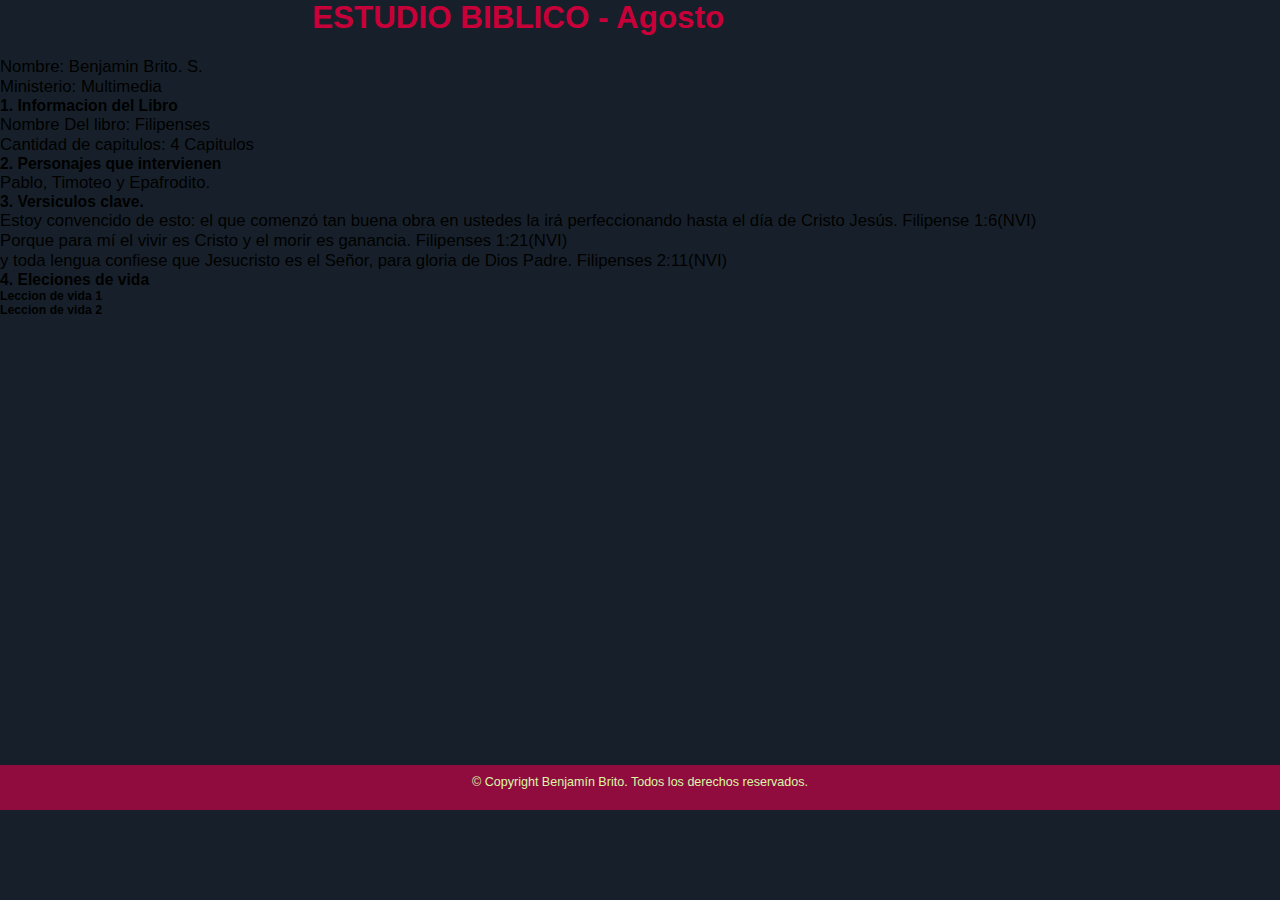
==== lectura.html @ 74b8d833 "crear y se agreagar la tarea espcial de lectura de filipenses en agosto 2024" ====
<!DOCTYPE html>
<html lang="en">

<head>

    <!-- Google tag (gtag.js) -->
    <script async src="https://www.googletagmanager.com/gtag/js?id=G-XTVBQSL7W5"></script>
    <script>
        window.dataLayer = window.dataLayer || [];
        function gtag() { dataLayer.push(arguments); }
        gtag('js', new Date());

        gtag('config', 'G-XTVBQSL7W5');
    </script>

    <meta charset="UTF-8">
    <meta http-equiv="X-UA-Compatible" content="IE=edge">
    <meta name="viewport" content="width=device-width, initial-scale=1.0">
    <title>Benjamin Brito</title>
    <link rel="stylesheet" href="./styles/style.css">
    <link rel="stylesheet" href="./styles/tablet.css" media="screen and (min-width:600px)">
    <link rel="stylesheet" href="./styles/desktop.css" media="screen and (min-width:800px)">
</head>

<body>
    <header>
    </header>
    <main class="main">
        <section class="container">
            <article>
                <h1>ESTUDIO BIBLICO - Agosto </h1>
            </article>
            <article>
                <p class="info">Nombre: Benjamin Brito. S.</p>
                <p class="info">Ministerio: Multimedia</p>
            </article>
            <article>
                <h2>1. Informacion del Libro</h2>
                <p>Nombre Del libro: Filipenses</p>
                <p>Cantidad de capitulos: 4 Capitulos</p>
            </article>
            <article>
                <h2>2. Personajes que intervienen</h2>
                <p> Pablo, Timoteo y Epafrodito.</p>
            </article>
            <article>
                <h2>3. Versiculos clave. </h2>
                <p class="cita">Estoy convencido de esto: el que comenzó tan buena obra en ustedes la irá perfeccionando hasta el día de Cristo Jesús.
                    Filipense 1:6(NVI)
                    </p>
                <p class="cita">Porque para mí el vivir es Cristo y el morir es ganancia.
                    Filipenses 1:21(NVI)</p>
                <p class="cita">y toda lengua confiese que Jesucristo es el Señor, para gloria de Dios Padre.
                    Filipenses 2:11(NVI)
                    </p>
            </article>
            <article>
                <h2>4. Eleciones de vida</h2>
                <h3>Leccion de vida 1</h3>
                <h3>Leccion de vida 2</h3>
            </article>

        </section>
    </main>
    
    <footer>
        <div class="footer-container">
            <p>© Copyright Benjamín Brito. Todos los derechos reservados.</p>
        </div>
    </footer>

</body>

</html>
---- styles/style.css ----
* {
    box-sizing: border-box;
    margin: 0;
    padding: 0;
}
html{
    font-size: 65.4%;
    font-family: 'Franklin Gothic Medium', 'Arial Narrow', Arial, sans-serif; 
}

:root{
    --background-color :#17202A ;
    --text-color: aliceblue;
    --more-color: #FFC300;
    --aside-bar-color: #FF5733;
    --nav-bar-color: #C70039;
    --footer-color: #900C3F;
    --nav-text-color: #DAF7A6; 
}

body {
    background-color: var(--background-color);
}

p{
    font-size: 1.6rem;
}

.main{
    height: 90vh;
    display: flex;
    flex-direction: column;
    margin-left: 1rem;
    margin-right: 1rem;
}

.aside-bar {
    background-color: #FF573350 ;
    margin: 0;
}

.aside-bar section p {
    color: var(--text-color);
}

h1{
    font-size: 3rem;
    text-align: center;
    color: var(--nav-bar-color);
    margin-bottom: 2rem;
}

.nav-bar {
    font-size: 1.5rem;
    display: flex;
    justify-content: space-between;
    height: 3rem;
    background-color: var(--background-color);
    border: 5rem;
}

.nav-bar li {
    display: inline-block;
    margin-right:6px;

}
.nav-bar a {
    text-decoration: none;
    color: var(--more-color);
}

/* .nav-bar li ::before {
    content: " | ";
    color: var(--nav-bar-color);
} */

li{
    display: inline-block;
}

a{
    text-decoration: none;
}

/* 
p {
    color: antiquewhite;
    font-family: 'Franklin Gothic Medium', 'Arial Narrow', Arial, sans-serif;
    font-size: 2rem;
    background: url();
    -webkit-background-clip: text; 
} */

.main-content p {
    font-family:'Times New Roman', Times, serif;
    text-align: justify;
    color: var(--text-color);
}

footer {
    background-color: var(--footer-color);
    height: 10vh;
}

.footer-container {
    display: flex;
    justify-content: center;
}

.footer-container p{
    margin-top: .5rem;
    color: var(--nav-text-color);
    font-size: 1.2rem;
    text-align: center;
}


.nav-bar li :hover {
    color: var(--nav-bar-color);
}
---- styles/tablet.css ----
.main{
    height: 94vh;
}
---- styles/desktop.css ----
.nav-bar {
    justify-content: center;
    margin-top: 5rem;
    margin-bottom: 1rem;
    font-size: 1.6rem;
}
.nav-bar li {
    margin-right: 2rem;
    margin-left: 2rem;
    
}
.main{
    height: 85vh;
    display: flex;
    flex-direction: row;
    margin: 0;
}

.main-content{
    margin: 2rem;
    width: 80%;
}

.aside-bar{
    width: 20%;
    margin-bottom: 1rem;
    margin-right: 1rem;
}

.aside-bar section {
    margin: 2rem;
}


footer {
    background-color: var(--footer-color);
    height: 5vh;
}


.footer-container p{
    margin-top: 1rem;
}
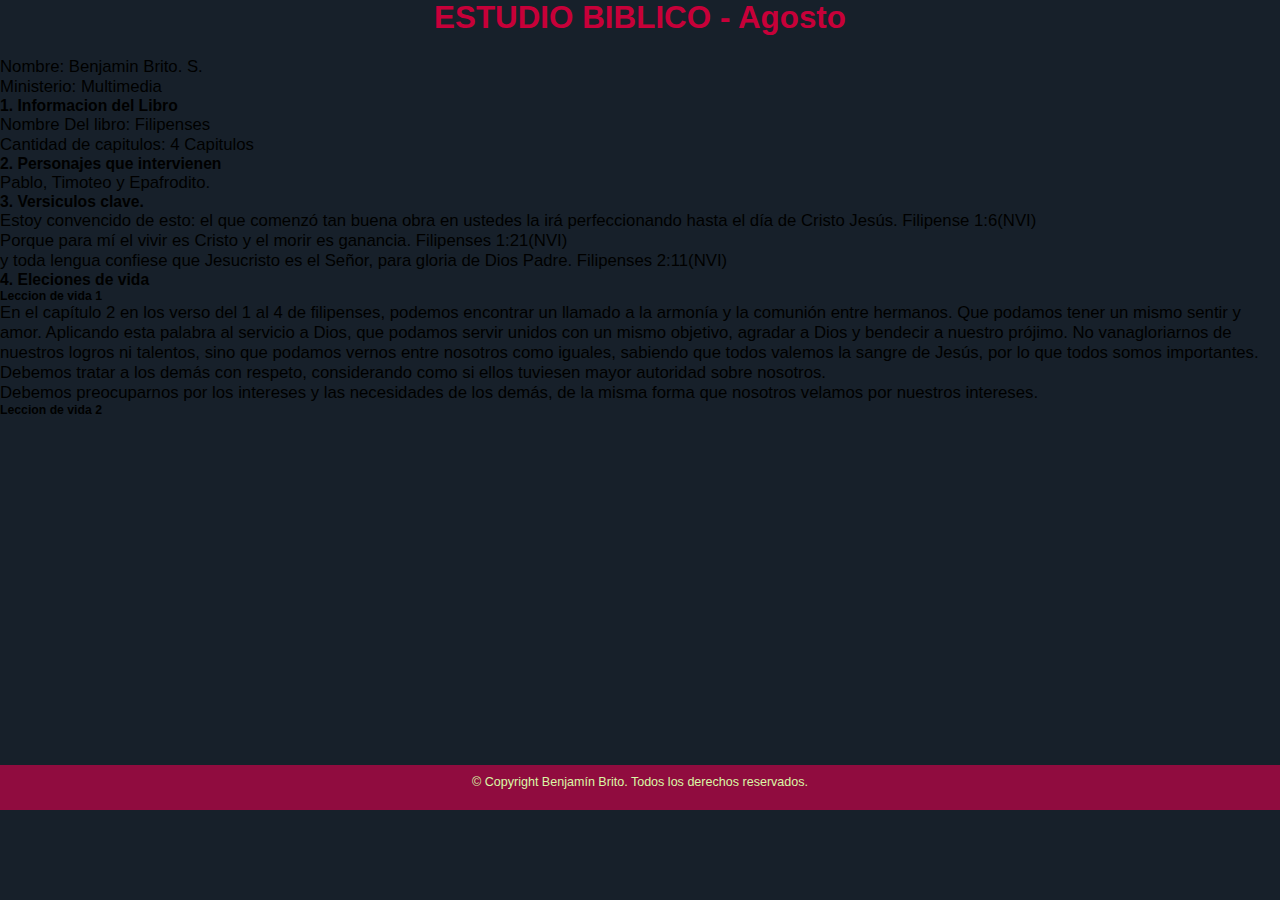
==== commit 0b95fe55: "leccion 1" ====
--- a/lectura.html
+++ b/lectura.html
@@ -45,24 +45,35 @@
             </article>
             <article>
                 <h2>3. Versiculos clave. </h2>
-                <p class="cita">Estoy convencido de esto: el que comenzó tan buena obra en ustedes la irá perfeccionando hasta el día de Cristo Jesús.
+                <p class="cita">Estoy convencido de esto: el que comenzó tan buena obra en ustedes la irá perfeccionando
+                    hasta el día de Cristo Jesús.
                     Filipense 1:6(NVI)
-                    </p>
+                </p>
                 <p class="cita">Porque para mí el vivir es Cristo y el morir es ganancia.
                     Filipenses 1:21(NVI)</p>
                 <p class="cita">y toda lengua confiese que Jesucristo es el Señor, para gloria de Dios Padre.
                     Filipenses 2:11(NVI)
-                    </p>
+                </p>
             </article>
             <article>
                 <h2>4. Eleciones de vida</h2>
                 <h3>Leccion de vida 1</h3>
+                <p>En el capítulo 2 en los verso del 1 al 4 de filipenses, podemos encontrar un llamado a la armonía y
+                    la comunión entre hermanos. Que podamos tener un mismo sentir y amor. Aplicando esta palabra al
+                    servicio a Dios, que podamos servir unidos con un mismo objetivo, agradar a Dios y bendecir a
+                    nuestro prójimo. No vanagloriarnos de nuestros logros ni talentos, sino que podamos vernos entre
+                    nosotros como iguales, sabiendo que todos valemos la sangre de Jesús, por lo que todos somos
+                    importantes. Debemos tratar a los demás con respeto, considerando como si ellos tuviesen mayor
+                    autoridad sobre nosotros.
+                </p>
+                <p>Debemos preocuparnos por los intereses y las necesidades de los demás, de la misma forma que nosotros
+                    velamos por nuestros intereses.</p>
                 <h3>Leccion de vida 2</h3>
             </article>
 
         </section>
     </main>
-    
+
     <footer>
         <div class="footer-container">
             <p>© Copyright Benjamín Brito. Todos los derechos reservados.</p>
@@ -71,4 +82,4 @@
 
 </body>
 
-</html>
+</html>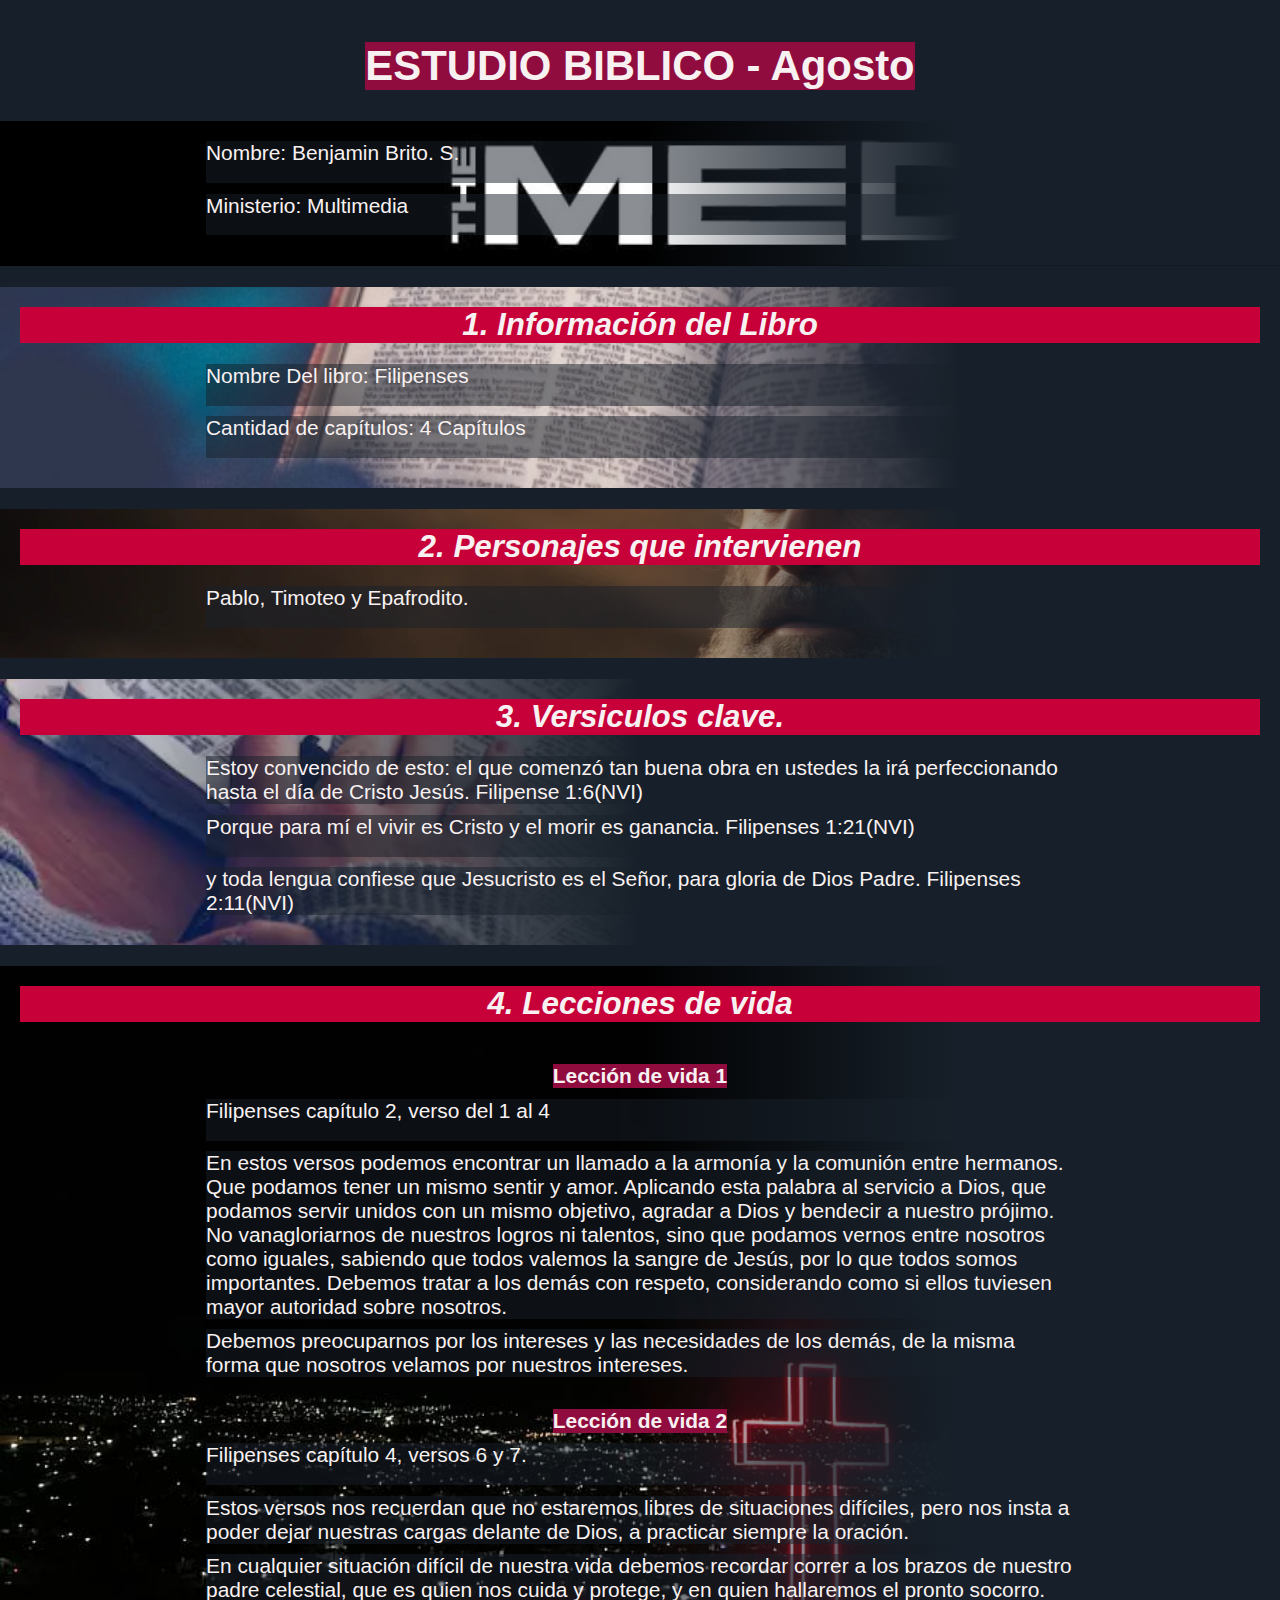
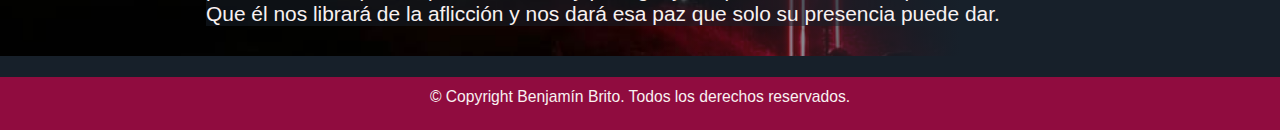
==== commit 2327197b: "proyecto casi finalizado de pagina lectura" ====
--- a/lectura.html
+++ b/lectura.html
@@ -4,19 +4,19 @@
 <head>
 
     <!-- Google tag (gtag.js) -->
-    <script async src="https://www.googletagmanager.com/gtag/js?id=G-XTVBQSL7W5"></script>
+    <script async src="https://www.googletagmanager.com/gtag/js?id=G-ZY5318JCYZ"></script>
     <script>
         window.dataLayer = window.dataLayer || [];
         function gtag() { dataLayer.push(arguments); }
         gtag('js', new Date());
 
-        gtag('config', 'G-XTVBQSL7W5');
+        gtag('config', 'G-ZY5318JCYZ');
     </script>
 
     <meta charset="UTF-8">
     <meta http-equiv="X-UA-Compatible" content="IE=edge">
     <meta name="viewport" content="width=device-width, initial-scale=1.0">
-    <title>Benjamin Brito</title>
+    <title>Lectura THE</title>
     <link rel="stylesheet" href="./styles/style.css">
     <link rel="stylesheet" href="./styles/tablet.css" media="screen and (min-width:600px)">
     <link rel="stylesheet" href="./styles/desktop.css" media="screen and (min-width:800px)">
@@ -27,23 +27,23 @@
     </header>
     <main class="main">
         <section class="container">
-            <article>
+            <article class="h1-container">
                 <h1>ESTUDIO BIBLICO - Agosto </h1>
             </article>
-            <article>
+            <article class="img-media" class="h2-container">
                 <p class="info">Nombre: Benjamin Brito. S.</p>
                 <p class="info">Ministerio: Multimedia</p>
             </article>
-            <article>
-                <h2>1. Informacion del Libro</h2>
+            <article class="img-info" class="h2-container">
+                <h2>1. Información del Libro</h2>
                 <p>Nombre Del libro: Filipenses</p>
-                <p>Cantidad de capitulos: 4 Capitulos</p>
+                <p>Cantidad de capítulos: 4 Capítulos</p>
             </article>
-            <article>
+            <article  class="img-personaje" class="h2-container"  >
                 <h2>2. Personajes que intervienen</h2>
                 <p> Pablo, Timoteo y Epafrodito.</p>
             </article>
-            <article>
+            <article  class="img-textos-biblia" class="h2-container"  >
                 <h2>3. Versiculos clave. </h2>
                 <p class="cita">Estoy convencido de esto: el que comenzó tan buena obra en ustedes la irá perfeccionando
                     hasta el día de Cristo Jesús.
@@ -55,30 +55,40 @@
                     Filipenses 2:11(NVI)
                 </p>
             </article>
-            <article>
-                <h2>4. Eleciones de vida</h2>
-                <h3>Leccion de vida 1</h3>
-                <p>En el capítulo 2 en los verso del 1 al 4 de filipenses, podemos encontrar un llamado a la armonía y
-                    la comunión entre hermanos. Que podamos tener un mismo sentir y amor. Aplicando esta palabra al
-                    servicio a Dios, que podamos servir unidos con un mismo objetivo, agradar a Dios y bendecir a
-                    nuestro prójimo. No vanagloriarnos de nuestros logros ni talentos, sino que podamos vernos entre
-                    nosotros como iguales, sabiendo que todos valemos la sangre de Jesús, por lo que todos somos
-                    importantes. Debemos tratar a los demás con respeto, considerando como si ellos tuviesen mayor
-                    autoridad sobre nosotros.
+            <article class="img-leccion"  class="h2-container" >
+                <h2>4. Lecciones de vida</h2>
+
+                <h3>Lección de vida 1</h3>
+                <p>Filipenses capítulo 2, verso del 1 al 4 </p>
+                <p>
+                    En estos versos podemos encontrar un llamado a la armonía y la comunión entre hermanos. Que podamos
+                    tener un mismo sentir y amor. Aplicando esta palabra al servicio a Dios, que podamos servir unidos
+                    con un mismo objetivo, agradar a Dios y bendecir a nuestro prójimo. No vanagloriarnos de nuestros
+                    logros ni talentos, sino que podamos vernos entre nosotros como iguales, sabiendo que todos valemos
+                    la sangre de Jesús, por lo que todos somos importantes. Debemos tratar a los demás con respeto,
+                    considerando como si ellos tuviesen mayor autoridad sobre nosotros.
                 </p>
                 <p>Debemos preocuparnos por los intereses y las necesidades de los demás, de la misma forma que nosotros
                     velamos por nuestros intereses.</p>
-                <h3>Leccion de vida 2</h3>
+
+                <h3>Lección de vida 2</h3>
+                <p>Filipenses capítulo 4, versos 6 y 7. </p>
+                <p>Estos versos nos recuerdan que no estaremos libres de situaciones difíciles, pero nos insta a poder
+                    dejar nuestras cargas delante de Dios, a practicar siempre la oración.
+                </p>
+                <p>En cualquier situación difícil de nuestra vida debemos recordar correr a los brazos de nuestro padre
+                    celestial, que es quien nos cuida y protege, y en quien hallaremos el pronto socorro. Que él nos
+                    librará de la aflicción y nos dará esa paz que solo su presencia puede dar.</p>
             </article>
 
         </section>
+
+        <footer>
+            <div class="footer-container">
+                <p>© Copyright Benjamín Brito. Todos los derechos reservados.</p>
+            </div>
+        </footer>
     </main>
-
-    <footer>
-        <div class="footer-container">
-            <p>© Copyright Benjamín Brito. Todos los derechos reservados.</p>
-        </div>
-    </footer>
 
 </body>
 
--- a/styles/style.css
+++ b/styles/style.css
@@ -3,118 +3,223 @@
     margin: 0;
     padding: 0;
 }
+
 html{
     font-size: 65.4%;
-    font-family: 'Franklin Gothic Medium', 'Arial Narrow', Arial, sans-serif; 
-}
-
-:root{
-    --background-color :#17202A ;
-    --text-color: aliceblue;
-    --more-color: #FFC300;
-    --aside-bar-color: #FF5733;
-    --nav-bar-color: #C70039;
-    --footer-color: #900C3F;
-    --nav-text-color: #DAF7A6; 
-}
-
-body {
-    background-color: var(--background-color);
+    font-family: 'Franklin Gothic Medium', 'Arial Narrow', Arial, sans-serif;
+}
+
+body{
+    background-color: #17202A;
+}
+
+.main{
+    margin-top: 2rem;
 }
 
 p{
-    font-size: 1.6rem;
-}
-
-.main{
-    height: 90vh;
-    display: flex;
-    flex-direction: column;
+    font-size: 2rem;
+    width: 70%;
+    min-height: 4rem;
+    color: #F8F1F1;
+    margin-bottom: 1rem;
+
+    background-color: rgba(23, 32, 42, 0.5); /* Color con 50% de transparencia */
+}
+
+
+article{
+    margin: 1rem;
+}
+
+h1{
+    font-size: 4rem;
+    color: #F8F1F1;
+    text-align:center;
+    background-color: #900C3F;
+    margin-bottom: 1rem;
+}
+
+h2{
+    font-style: italic;
+    font-size: 3rem;
+    color: #F8F1F1;
+    text-align: center;
+    margin: 0;
+    margin-bottom: 2rem;
+    background-color: #C70039;
+    width: 100%; /* Hace que el h2 ocupe todo el ancho de la pantalla */
+}
+
+h3{
+    font-family: 'Gill Sans', 'Gill Sans MT', Calibri, 'Trebuchet MS', sans-serif;
+    font-size: 2rem;
+    color: #F8F1F1;
+    text-align:center;
+    margin-bottom: 1rem;
+    margin-top: 2rem;
+    background-color: #900C3F;
+}
+
+.h1-container{
+    display: flex;
+    justify-content: center;
+    align-items: center;
+    flex-direction: column;
+    margin: 0;
+    margin-top: 2rem;
+    margin-bottom: 2rem;
+    width: 100%;
+}
+
+.h2-container{
+    display: flex;
+    justify-content: center;
+    align-items: center;
+    flex-direction: column;
+    margin: 0;
+    margin-bottom: 2rem;
+    width: 100%;
+}
+
+.container{
+    display: flex;
+    justify-content: center;
+    align-items: center;
+    flex-direction: column;
+    margin-bottom: 0rem;
+}
+footer{
+    display: flex;
+    justify-content:center;
+    align-items: center;
+    width: 100%;
+    margin: 0;
+}
+
+.footer-container {
+    display: flex;
+    justify-content:center;
+    align-items: center;
+    background-color: #900C3F;
+    width: 100%;
+    margin: 0;
+}
+
+.footer-container p{ 
+    font-family:'Gill Sans', 'Gill Sans MT', Calibri, 'Trebuchet MS', sans-serif;
+    font-size: 1.5rem;
+    color: #F8F1F1;
+    text-align:center;
+    margin: 0;
+    margin-top: 1rem;
+    margin-bottom: 0;
+    background-color: #900C3F;
+}
+
+.imagenes-contacto{
+    display: flex;
+    justify-content: center;
+}
+
+img {
+    height: 50px;
     margin-left: 1rem;
     margin-right: 1rem;
-}
-
-.aside-bar {
-    background-color: #FF573350 ;
-    margin: 0;
-}
-
-.aside-bar section p {
-    color: var(--text-color);
-}
-
-h1{
-    font-size: 3rem;
-    text-align: center;
-    color: var(--nav-bar-color);
-    margin-bottom: 2rem;
-}
-
-.nav-bar {
-    font-size: 1.5rem;
-    display: flex;
-    justify-content: space-between;
-    height: 3rem;
-    background-color: var(--background-color);
-    border: 5rem;
-}
-
-.nav-bar li {
-    display: inline-block;
-    margin-right:6px;
-
-}
-.nav-bar a {
-    text-decoration: none;
-    color: var(--more-color);
-}
-
-/* .nav-bar li ::before {
-    content: " | ";
-    color: var(--nav-bar-color);
-} */
-
-li{
-    display: inline-block;
-}
-
-a{
-    text-decoration: none;
-}
-
-/* 
-p {
-    color: antiquewhite;
-    font-family: 'Franklin Gothic Medium', 'Arial Narrow', Arial, sans-serif;
-    font-size: 2rem;
-    background: url();
-    -webkit-background-clip: text; 
-} */
-
-.main-content p {
-    font-family:'Times New Roman', Times, serif;
-    text-align: justify;
-    color: var(--text-color);
-}
-
-footer {
-    background-color: var(--footer-color);
-    height: 10vh;
-}
-
-.footer-container {
-    display: flex;
-    justify-content: center;
-}
-
-.footer-container p{
-    margin-top: .5rem;
-    color: var(--nav-text-color);
-    font-size: 1.2rem;
-    text-align: center;
-}
-
-
-.nav-bar li :hover {
-    color: var(--nav-bar-color);
-}
+    background-color: #F8F1F1;
+    border-radius:30px;
+    border-style:solid;
+    border-color: #900C3F;
+}
+.img-media {
+    background-image: 
+        linear-gradient(to left, #17202A 50%, transparent 100%), /* Degradado azul hacia la izquierda */
+        url('../img/media.jpeg'); /* Imagen de fondo */
+    background-size: 50% 100%, cover; /* La imagen ocupa la mitad derecha y el degradado cubre todo */
+    background-repeat: no-repeat; /* Evita que la imagen o el degradado se repitan */
+    background-position: right center, center; /* Coloca la imagen a la derecha y el degradado sobre la imagen */
+    padding: 20px; /* Añade espacio interno para que el texto no toque los bordes */
+    color: white; /* Cambia el color del texto para mejorar la legibilidad */
+
+    display: flex;
+    justify-content: center;
+    align-items: center;
+    flex-direction: column;
+    margin: 0;
+    margin-bottom: 2rem;
+    width: 100%;
+}
+
+.img-info {
+    background-image: 
+        linear-gradient(to left, #17202A 50%, transparent 100%), /* Degradado azul hacia la izquierda */
+        url('../img/info2.jpeg'); /* Imagen de fondo */
+    background-size: 50% 100%, cover; /* La imagen ocupa la mitad derecha y el degradado cubre todo */
+    background-repeat: no-repeat; /* Evita que la imagen o el degradado se repitan */
+    background-position: right center, center; /* Coloca la imagen a la derecha y el degradado sobre la imagen */
+    padding: 20px; /* Añade espacio interno para que el texto no toque los bordes */
+    color: white; /* Cambia el color del texto para mejorar la legibilidad */
+
+    display: flex;
+    justify-content: center;
+    align-items: center;
+    flex-direction: column;
+    margin: 0;
+    margin-bottom: 2rem;
+    width: 100%;
+}
+.img-personaje {
+    background-image: 
+        linear-gradient(to left, #17202A 50%, transparent 100%), /* Degradado azul hacia la izquierda */
+        url('../img/personaje.jpg'); /* Imagen de fondo */
+    background-size: 50% 100%, cover; /* La imagen ocupa la mitad derecha y el degradado cubre todo */
+    background-repeat: no-repeat; /* Evita que la imagen o el degradado se repitan */
+    background-position: right center, center; /* Coloca la imagen a la derecha y el degradado sobre la imagen */
+    padding: 20px; /* Añade espacio interno para que el texto no toque los bordes */
+    color: white; /* Cambia el color del texto para mejorar la legibilidad */
+
+    display: flex;
+    justify-content: center;
+    align-items: center;
+    flex-direction: column;
+    margin: 0;
+    margin-bottom: 2rem;
+    width: 100%;
+}
+.img-textos-biblia {
+    background-image: 
+        linear-gradient(to left, #17202A 50%, transparent 100%), /* Degradado azul hacia la izquierda */
+        url('../img/biblia.jpg'); /* Imagen de fondo */
+    background-size: 100% 100%, cover; /* La imagen ocupa la mitad derecha y el degradado cubre todo */
+    background-repeat: no-repeat; /* Evita que la imagen o el degradado se repitan */
+    background-position: left center, center; /* Coloca la imagen a la derecha y el degradado sobre la imagen */
+    padding: 20px; /* Añade espacio interno para que el texto no toque los bordes */
+    color: white; /* Cambia el color del texto para mejorar la legibilidad */
+
+    display: flex;
+    justify-content: center;
+    align-items: center;
+    flex-direction: column;
+    margin: 0;
+    margin-bottom: 2rem;
+    width: 100%;
+}
+
+.img-leccion {
+    background-image: 
+        linear-gradient(to left, #17202A 50%, transparent 100%), /* Degradado azul hacia la izquierda */
+        url('../img/leccion2.jpg'); /* Imagen de fondo */
+    background-size: 50% 100%, cover; /* La imagen ocupa la mitad derecha y el degradado cubre todo */
+    background-repeat: no-repeat; /* Evita que la imagen o el degradado se repitan */
+    background-position: right center, center; /* Coloca la imagen a la derecha y el degradado sobre la imagen */
+    padding: 20px; /* Añade espacio interno para que el texto no toque los bordes */
+    color: white; /* Cambia el color del texto para mejorar la legibilidad */
+
+    display: flex;
+    justify-content: center;
+    align-items: center;
+    flex-direction: column;
+    margin: 0;
+    margin-bottom: 2rem;
+    width: 100%;
+}--- a/styles/desktop.css
+++ b/styles/desktop.css
@@ -1,43 +1,10 @@
-.nav-bar {
-    justify-content: center;
-    margin-top: 5rem;
-    margin-bottom: 1rem;
-    font-size: 1.6rem;
-}
-.nav-bar li {
-    margin-right: 2rem;
-    margin-left: 2rem;
-    
-}
-.main{
-    height: 85vh;
-    display: flex;
-    flex-direction: row;
-    margin: 0;
+
+h3{
+    font-size: 2rem;
 }
 
-.main-content{
-    margin: 2rem;
-    width: 80%;
-}
-
-.aside-bar{
-    width: 20%;
-    margin-bottom: 1rem;
-    margin-right: 1rem;
-}
-
-.aside-bar section {
-    margin: 2rem;
-}
-
-
-footer {
-    background-color: var(--footer-color);
-    height: 5vh;
-}
-
-
-.footer-container p{
-    margin-top: 1rem;
+img {
+    margin-left: 1rem;
+    margin-right: 1rem; 
+    border-radius: 3rem;
 }